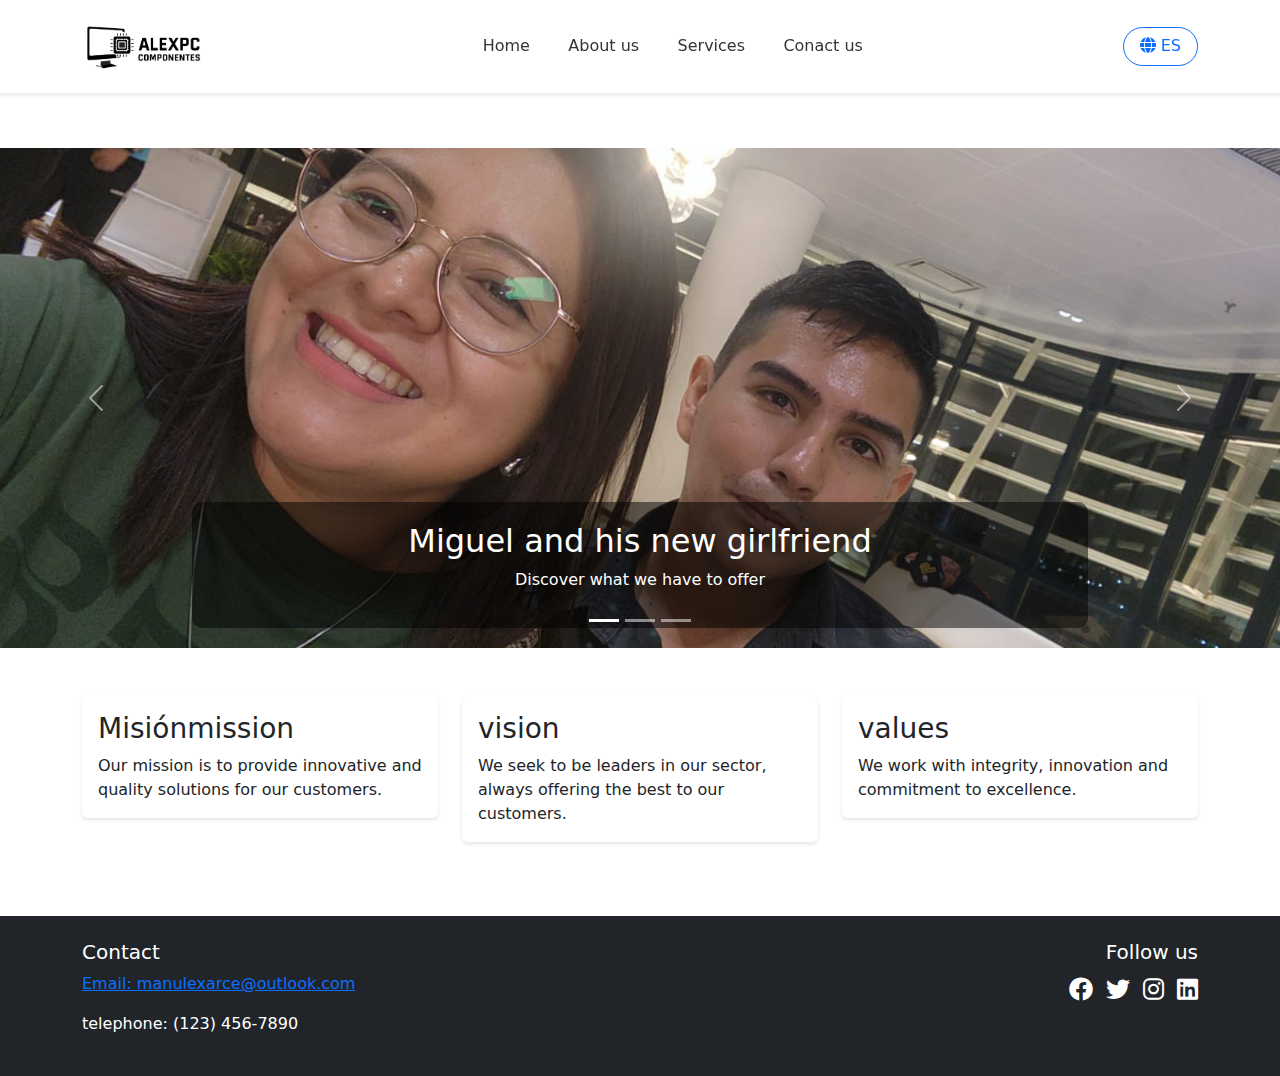
==== home.html @ fe6972eb "cambios en los logos & menu" ====
<!DOCTYPE html>
<html lang="es">
<head>
    <meta charset="UTF-8">
    <meta name="viewport" content="width=device-width, initial-scale=1.0">
    <title>Git-Cursos</title>
    <!-- Bootstrap CSS -->
    <link href="https://cdn.jsdelivr.net/npm/bootstrap@5.3.0/dist/css/bootstrap.min.css" rel="stylesheet">
    <!-- Custom CSS -->
    <link rel="stylesheet" href="css/styles.css">
    <!-- Font Awesome -->
    <link rel="stylesheet" href="https://cdnjs.cloudflare.com/ajax/libs/font-awesome/6.0.0/css/all.min.css">
    <!-- favicon -->
    <link rel="icon" href="images/favicon/logo-favicon.png" type="image/x-icon">

</head>
<body>
    <!-- Header Component -->
    <header class="fixed-top">
        <nav class="navbar navbar-expand-lg navbar-light bg-light">
            <div class="container">
                <a class="navbar-brand" href="#">
                    <img src="images/banner(original).png" alt="Logo" height="40">
                </a>
                <button class="navbar-toggler" type="button" data-bs-toggle="collapse" data-bs-target="#navbarNav">
                    <span class="navbar-toggler-icon"></span>
                </button>
                <div class="collapse navbar-collapse" id="navbarNav">
                    <ul class="navbar-nav mx-auto">
                        <li class="nav-item">
                            <a class="nav-link active" href="index.html">Home</a>
                        </li>
                        <li class="nav-item">
                            <a class="nav-link" href="about.html">About us</a>
                        </li>
                        <li class="nav-item">
                            <a class="nav-link" href="services.html">Services</a>
                        </li>
                        <li class="nav-item">
                            <a class="nav-link" href="contact.html">Conact us</a>
                        </li>
                    </ul>
                    <div class="language-switcher">
                        <button class="btn btn-outline-primary" type="button" data-bs-toggle="dropdown" aria-expanded="false">
                            <i class="fas fa-globe"></i> ES
                        </button>
                        <ul class="dropdown-menu dropdown-menu-end">
                            <li><a class="dropdown-item" href="index.html"><i class="fas fa-globe"></i> Español</a></li>
                            <li><a class="dropdown-item" href="#"><i class="fas fa-globe"></i> English</a></li>
                        </ul>
                    </div>
                </div>
            </div>
        </nav>
    </header>

    <!-- Main Content -->
    <main class="mt-5 pt-4">
        <!-- Hero Section -->
        <section class="hero-section">
            <div id="mainCarousel" class="carousel slide" data-bs-ride="carousel">
                <div class="carousel-indicators">
                    <button type="button" data-bs-target="#mainCarousel" data-bs-slide-to="0" class="active"></button>
                    <button type="button" data-bs-target="#mainCarousel" data-bs-slide-to="1"></button>
                    <button type="button" data-bs-target="#mainCarousel" data-bs-slide-to="2"></button>
                </div>
                <div class="carousel-inner">
                    <div class="carousel-item active">
                        <img src="images/miguel.jpg" class="d-block w-100" alt="Slide 1">
                        <div class="carousel-caption">
                            <h2>Miguel and his new girlfriend</h2>
                            <p>Discover what we have to offer</p>
                        </div>
                    </div>
                    <div class="carousel-item">
                        <img src="images/miguel.jpg" class="d-block w-100" alt="Slide 2">
                        <div class="carousel-caption">
                            <h2>our services</h2>
                            <p>know our solutions</p>
                        </div>
                    </div>
                    <div class="carousel-item">
                        <img src="images/miguel.jpg" class="d-block w-100" alt="Slide 3">
                        <div class="carousel-caption">
                            <a href="contact.html"><h2>Contact us</h2></a>
                            <p>we're here for you</p>
                        </div>
                    </div>
                </div>
                <button class="carousel-control-prev" type="button" data-bs-target="#mainCarousel" data-bs-slide="prev">
                    <span class="carousel-control-prev-icon"></span>
                </button>
                <button class="carousel-control-next" type="button" data-bs-target="#mainCarousel" data-bs-slide="next">
                    <span class="carousel-control-next-icon"></span>
                </button>
            </div>
        </section>

        <!-- Content Section -->
        <section class="container my-5">
            <div class="row">
                <div class="col-md-4">
                    <div class="card mb-4">
                        <div class="card-body">
                            <h3 class="card-title">Misiónmission</h3>
                            <p class="card-text">Our mission is to provide innovative and quality solutions for our customers.</p>
                        </div>
                    </div>
                </div>
                <div class="col-md-4">
                    <div class="card mb-4">
                        <div class="card-body">
                            <h3 class="card-title">vision</h3>
                            <p class="card-text">We seek to be leaders in our sector, always offering the best to our customers.</p>
                        </div>
                    </div>
                </div>
                <div class="col-md-4">
                    <div class="card mb-4">
                        <div class="card-body">
                            <h3 class="card-title">values</h3>
                            <p class="card-text">We work with integrity, innovation and commitment to excellence.</p>
                        </div>
                    </div>
                </div>
            </div>
        </section>
    </main>

    <!-- Footer -->
    <footer class="bg-dark text-white py-4">
        <div class="container">
            <div class="row">
                <div class="col-md-6">
                    <h5>Contact</h5>
                    <a href="mailto:manulexarce@outlook.com"><p>Email: manulexarce@outlook.com</p></a>
                    <p>telephone: (123) 456-7890</p>
                </div>
                <div class="col-md-6 text-md-end">
                    <h5>Follow us</h5>
                    <div class="social-links">
                        <a href="#" class="text-white me-2"><i class="fab fa-facebook"></i></a>
                        <a href="#" class="text-white me-2"><i class="fab fa-twitter"></i></a>
                        <a href="#" class="text-white me-2"><i class="fab fa-instagram"></i></a>
                        <a href="#" class="text-white"><i class="fab fa-linkedin"></i></a>
                    </div>
                </div>
            </div>
        </div>
    </footer>

    <!-- Bootstrap JS -->
    <script src="https://cdn.jsdelivr.net/npm/bootstrap@5.3.0/dist/js/bootstrap.bundle.min.js"></script>
    <!-- Custom JS -->
    <script src="js/main.js"></script>
</body>
</html>
---- css/styles.css ----
/* General Styles */
body {
    padding-top: 76px; /* Space for fixed header */
}

/* Header Styles */
.navbar {
    box-shadow: 0 2px 4px rgba(0,0,0,0.1);
    background-color: #ffffff !important;
    padding: 0.5rem 1rem;
}

.navbar-brand img {
    transition: transform 0.3s ease;
    margin-right: 1rem;
    width: 125px;
    height: auto;
}

.navbar-brand img:hover {
    transform: scale(1.2);
}

.nav-link {
    position: relative;
    padding: 0.5rem 1.2rem !important;
    font-weight: 500;
    color: #333 !important;
    transition: all 0.3s ease;
}

.nav-link::after {
    content: '';
    position: absolute;
    bottom: 0;
    left: 50%;
    width: 0;
    height: 2px;
    background-color: #007bff;
    transition: all 0.3s ease;
    transform: translateX(-50%);
}

.nav-link:hover::after {
    width: 80%;
}

.nav-link.active {
    color: #007bff !important;
}

.nav-link.active::after {
    width: 80%;
}

/* Language Switcher Styles */
.language-switcher {
    margin-left: 1rem;
}

.language-switcher .btn {
    border-radius: 20px;
    padding: 0.4rem 1rem;
    font-weight: 500;
    transition: all 0.3s ease;
}

.language-switcher .btn:hover {
    background-color: #007bff;
    color: white;
}

.language-switcher .dropdown-menu {
    border-radius: 10px;
    box-shadow: 0 2px 10px rgba(0,0,0,0.1);
    border: none;
    padding: 0.5rem;
}

.language-switcher .dropdown-item {
    padding: 0.5rem 1rem;
    border-radius: 5px;
    transition: all 0.3s ease;
}

.language-switcher .dropdown-item:hover {
    background-color: #f8f9fa;
    color: #007bff;
}

.language-switcher .dropdown-item i {
    margin-right: 0.5rem;
    color: #007bff;
}

/* Mobile Menu Styles */
@media (max-width: 991.98px) {
    .navbar-collapse {
        position: fixed;
        top: 76px;
        left: 0;
        right: 0;
        bottom: 0;
        background-color: rgba(255, 255, 255, 0.98);
        padding: 2rem;
        z-index: 1000;
        overflow-y: auto;
        transition: transform 0.3s ease-in-out;
        transform: translateX(-100%);
    }

    .navbar-collapse.show {
        transform: translateX(0);
    }

    .navbar-nav {
        height: 100%;
        display: flex;
        flex-direction: column;
        justify-content: center;
        align-items: center;
    }

    .nav-item {
        margin: 1rem 0;
    }

    .nav-link {
        font-size: 1.2rem;
        padding: 1rem 2rem !important;
    }

    .language-switcher {
        margin: 1rem 0;
        text-align: center;
    }

    .language-switcher .btn {
        width: 100%;
        margin-top: 1rem;
    }

    .navbar-toggler {
        z-index: 1001;
    }
}

/* Carousel Styles */
.carousel-item {
    height: 500px;
}

.carousel-item img {
    object-fit: cover;
    height: 100%;
}

.carousel-caption {
    background: rgba(0, 0, 0, 0.5);
    padding: 20px;
    border-radius: 10px;
}

/* Card Styles */
.card {
    transition: transform 0.3s ease, box-shadow 0.3s ease;
    border: none;
    box-shadow: 0 2px 4px rgba(0,0,0,0.1);
}

.card:hover {
    transform: translateY(-5px);
    box-shadow: 0 4px 8px rgba(0,0,0,0.2);
}

/* Footer Styles */
footer {
    margin-top: 50px;
}

.social-links a {
    font-size: 1.5rem;
    transition: color 0.3s ease;
}

.social-links a:hover {
    color: #007bff !important;
}

/* Responsive Adjustments */
@media (max-width: 768px) {
    .carousel-item {
        height: 300px;
    }
    
    .carousel-caption {
        padding: 10px;
    }
    
    .carousel-caption h2 {
        font-size: 1.5rem;
    }
    
    .carousel-caption p {
        font-size: 0.9rem;
    }
}
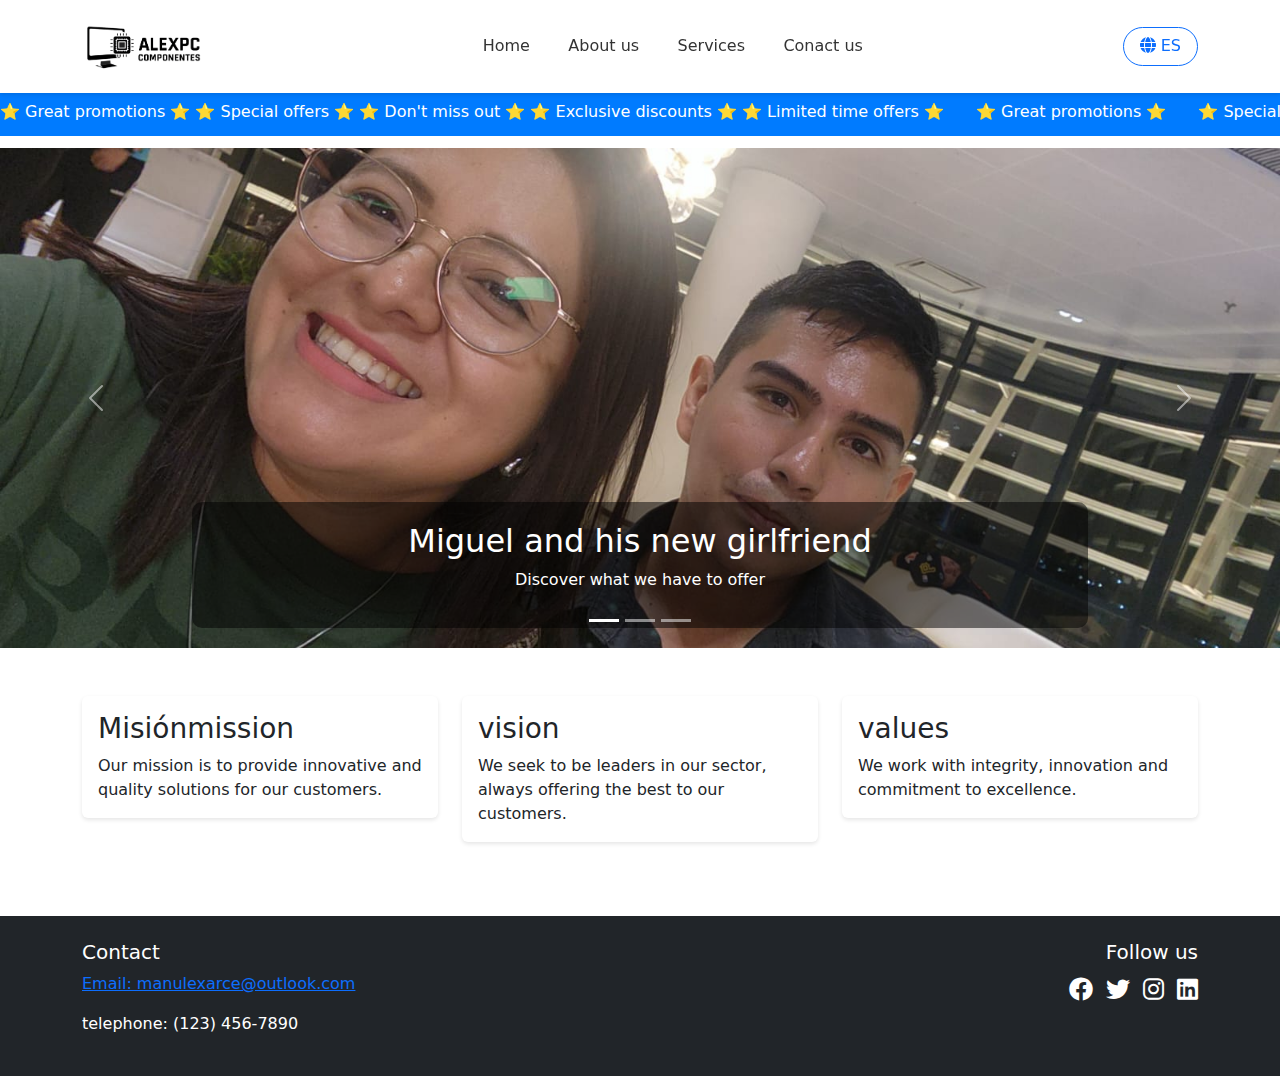
==== commit 04dfe312: "se añadido un baner de publicidad arriba del banner slider" ====
--- a/home.html
+++ b/home.html
@@ -53,6 +53,22 @@
             </div>
         </nav>
     </header>
+
+    <!-- Ticker Banner -->
+    <div class="ticker-wrap">
+        <div class="ticker" data-content="⭐ Great promotions ⭐ ⭐ Special offers ⭐ ⭐ Don't miss out ⭐ ⭐ Exclusive discounts ⭐ ⭐ Limited time offers ⭐">
+            <div class="ticker-item">⭐ Great promotions ⭐</div>
+            <div class="ticker-item">⭐ Special offers ⭐</div>
+            <div class="ticker-item">⭐ Don't miss out ⭐</div>
+            <div class="ticker-item">⭐ Exclusive discounts ⭐</div>
+            <div class="ticker-item">⭐ Limited time offers ⭐</div>
+            <div class="ticker-item">⭐ Great promotions ⭐</div>
+            <div class="ticker-item">⭐ Special offers ⭐</div>
+            <div class="ticker-item">⭐ Don't miss out ⭐</div>
+            <div class="ticker-item">⭐ Exclusive discounts ⭐</div>
+            <div class="ticker-item">⭐ Limited time offers ⭐</div>
+        </div>
+    </div>
 
     <!-- Main Content -->
     <main class="mt-5 pt-4">
--- a/css/styles.css
+++ b/css/styles.css
@@ -1,3 +1,53 @@
+/* Ticker Styles */
+.ticker-wrap {
+    position: fixed;
+    top: 76px;
+    width: 100%;
+    overflow: hidden;
+    height: 60px;
+    background-color: #007bff;
+    z-index: 999;
+}
+
+.ticker {
+    display: inline-flex;
+    height: 60px;
+    line-height: 72px;
+    white-space: nowrap;
+    animation: ticker 20s linear infinite;
+    gap: 2rem; /* Espacio uniforme entre elementos */
+}
+
+.ticker-item {
+    display: inline-block;
+    padding: 0;
+    font-size: 1rem;
+    color: white !important;
+    white-space: nowrap;
+}
+
+/* Duplicate the ticker content */
+.ticker::before {
+    content: attr(data-content);
+    display: inline-flex;
+    gap: 2rem; /* Espacio uniforme entre elementos duplicados */
+    color: white;
+}
+
+@keyframes ticker {
+    0% {
+        transform: translateX(0);
+    }
+    100% {
+        transform: translateX(-50%);
+    }
+}
+
+/* Adjust main content to account for ticker */
+main {
+    margin-top: 60px !important;
+}
+
 /* General Styles */
 body {
     padding-top: 76px; /* Space for fixed header */
